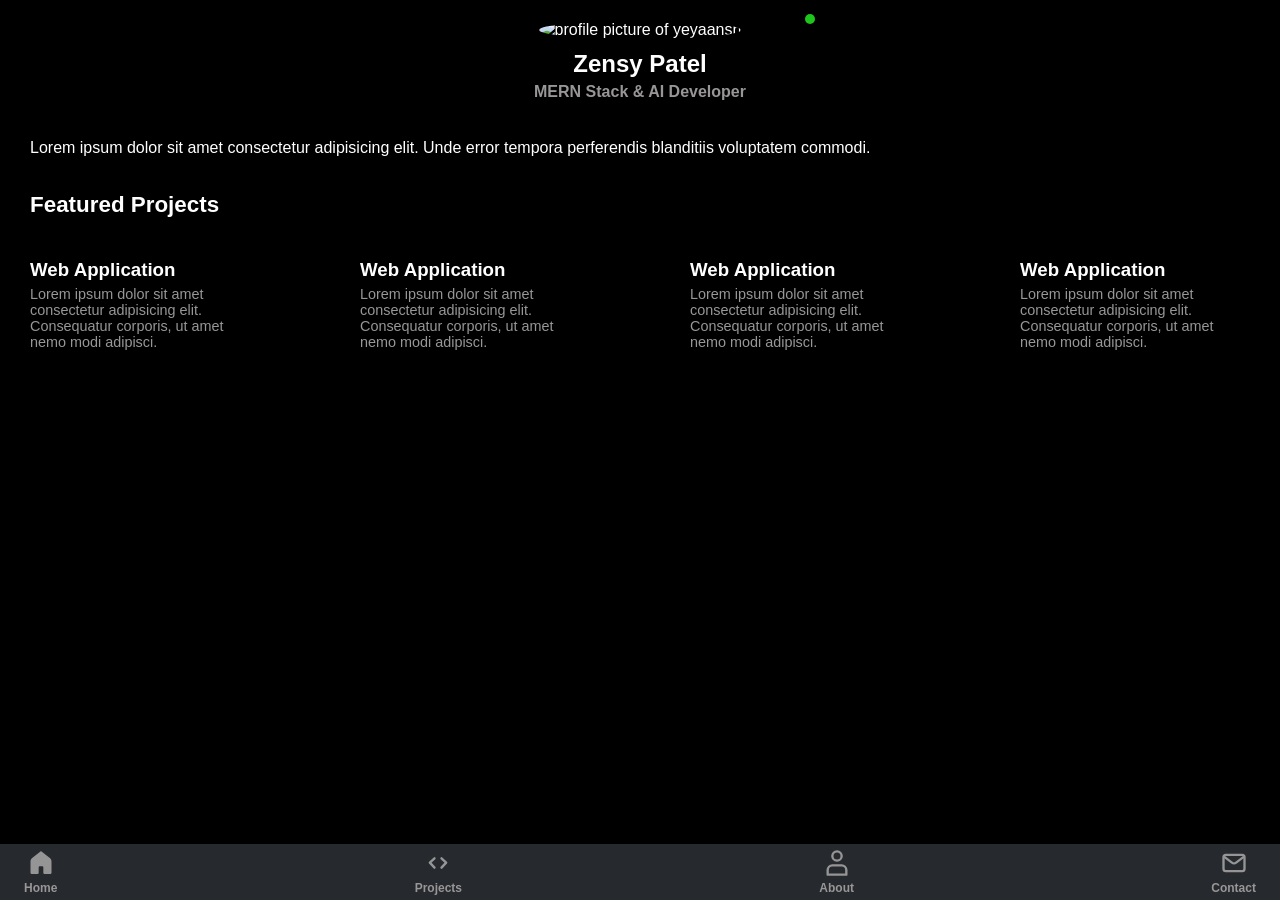
==== index.html @ c6300359 "raw code of portfolio" ====
<!DOCTYPE html>
<html lang="en">
  <head>
    <meta charset="UTF-8" />
    <meta name="viewport" content="width=device-width, initial-scale=1.0" />
    <title>Zensy Portfolio</title>
    <link rel="stylesheet" href="./index.css" />
  </head>
  <body>
    <header>
      <!-- <div>Portfolio</div> -->
    </header>
    <main>
      <div class="portfolio-summary">
        <div class="user-data">
          <div>
            <div class="portfolio-image">
              <img
                src="https://plus.unsplash.com/premium_photo-1688572454849-4348982edf7d?q=80&w=688&auto=format&fit=crop&ixlib=rb-4.1.0&ixid=M3wxMjA3fDB8MHxwaG90by1wYWdlfHx8fGVufDB8fHx8fA%3D%3D"
                alt="profile picture of yeyaansh"
              />
            </div>
            <div class="online"></div>
          </div>
          <h2>Zensy Patel</h2>
          <p>MERN Stack & AI Developer</p>
        </div>

        <div class="portfolio-summary-bio">
          <p>
            Lorem ipsum dolor sit amet consectetur adipisicing elit. Unde error
            tempora perferendis blanditiis voluptatem commodi.
          </p>
        </div>
      </div>
      <div class="featured-projects">
        <h2>Featured Projects</h2>
        <div class="feature-projects-card">
          <div class="featured-card">
            <div>
              <img
                src="https://images.unsplash.com/photo-1498050108023-c5249f4df085?q=80&w=1172&auto=format&fit=crop&ixlib=rb-4.1.0&ixid=M3wxMjA3fDB8MHxwaG90by1wYWdlfHx8fGVufDB8fHx8fA%3D%3D"
                alt=""
              />
            </div>
            <div>
              <h3>Web Application</h3>
              <p>
                Lorem ipsum dolor sit amet consectetur adipisicing elit.
                Consequatur corporis, ut amet nemo modi adipisci.
              </p>
            </div>
          </div>
          <div class="featured-card">
            <div>
              <img
                src="https://images.unsplash.com/photo-1498050108023-c5249f4df085?q=80&w=1172&auto=format&fit=crop&ixlib=rb-4.1.0&ixid=M3wxMjA3fDB8MHxwaG90by1wYWdlfHx8fGVufDB8fHx8fA%3D%3D"
                alt=""
              />
            </div>
            <div>
              <h3>Web Application</h3>
              <p>
                Lorem ipsum dolor sit amet consectetur adipisicing elit.
                Consequatur corporis, ut amet nemo modi adipisci.
              </p>
            </div>
          </div>
          <div class="featured-card">
            <div>
              <img
                src="https://images.unsplash.com/photo-1498050108023-c5249f4df085?q=80&w=1172&auto=format&fit=crop&ixlib=rb-4.1.0&ixid=M3wxMjA3fDB8MHxwaG90by1wYWdlfHx8fGVufDB8fHx8fA%3D%3D"
                alt=""
              />
            </div>
            <div>
              <h3>Web Application</h3>
              <p>
                Lorem ipsum dolor sit amet consectetur adipisicing elit.
                Consequatur corporis, ut amet nemo modi adipisci.
              </p>
            </div>
          </div>
          <div class="featured-card">
            <div>
              <img
                src="https://images.unsplash.com/photo-1498050108023-c5249f4df085?q=80&w=1172&auto=format&fit=crop&ixlib=rb-4.1.0&ixid=M3wxMjA3fDB8MHxwaG90by1wYWdlfHx8fGVufDB8fHx8fA%3D%3D"
                alt=""
              />
            </div>
            <div>
              <h3>Web Application</h3>
              <p>
                Lorem ipsum dolor sit amet consectetur adipisicing elit.
                Consequatur corporis, ut amet nemo modi adipisci.
              </p>
            </div>
          </div>
        </div>
      </div>
      <!-- <div class="my-skills">
        <h2>My Skills</h2>
        <div class="skill-card">
          <img src="./images/html.svg" alt="html icon">
          <p>HTML 5</p>
          <span></span>
        </div>
      </div> -->

      <nav>
        <div>
          <a href="./index.html"
            ><div class="nav-bar-card">
              <img src="./images/home.svg" alt="" />
              <p>Home</p>
            </div></a
          >

          <a href="./assets/projects.html"
            ><div class="nav-bar-card">
              <img src="./images/projects.svg" alt="" />
              <p>Projects</p>
            </div></a
          >

          <a href="./assets/about-me.html"
            ><div class="nav-bar-card">
              <img src="./images/about.svg" alt="" />
              <p>About</p>
            </div></a
          >

          <a href="./assets/contact-me.html"
            ><div class="nav-bar-card">
              <img src="./images/contact.svg" alt="" />
              <p>Contact</p>
            </div></a
          >
        </div>
      </nav>
    </main>
    <footer></footer>
  </body>
</html>
---- index.css ----
* {
  margin: 0;
  padding: 0;
  box-sizing: border-box;
}

body {
  /* background-color: #1d1c1c; */
  /* background-color: #0a0a0a; */
  /* background-color: #ac6363; */
  background-color: black;
  color: white;
  font-family: sans-serif;
  margin: 5px 30px;
}

main {
  padding-bottom: 5rem;
}

header {
  display: flex;
  justify-content: center;
  margin-bottom: 15px;
}

a {
  text-decoration: none;
}

.online {
  width: 10px;
  height: 10px;
  background-color: rgb(29, 197, 29);
  border-radius: 50%;
  position: absolute;
  bottom: 1rem;
  right: 34vw;
}

.portfolio-summary {
  /* background-color: green; */
  position: relative;
  display: flex;
  flex-direction: column;
  justify-content: center;
  justify-items: center;
  text-align: center;
  gap: 15px;
  margin-bottom: 2rem;
}

.portfolio-summary img {
  width: 100px;
  height: 100px;
  object-fit: cover;
  border: 1px solid black;
  border-radius: 50%;
}

.portfolio-summary .user-data {
  position: relative;
}

.portfolio-summary h2 {
  margin-bottom: 5px;
}

.portfolio-summary-bio {
  line-height: 1.5;
  text-align: justify;
}

.portfolio-image {
  margin-bottom: 10px;
}
.user-data {
  margin-bottom: 20px;
}

.user-data > div {
  position: relative;
}

.user-data p {
  color: #989696;
  font-weight: bold;
}

.featured-projects {
  margin-bottom: 5rem;
}

.featured-projects > h2 {
  font-size: 1.4rem;
  margin-bottom: 15px;
}

.feature-projects-card {
  display: flex;
  justify-content: space-between;
  overflow: scroll;

  gap: 1rem;
}

.feature-projects-card::-webkit-scrollbar {
  display: none;
}

.featured-card {
  width: 230px;
  display: flex;
  flex-direction: column;
  gap: 8px;
}

.featured-card img {
  width: 230px;
  height: 200 px;
  object-fit: cover;
  border-radius: 8px;
}

.featured-card h3 {
  font-weight: bold;
  margin-bottom: 5px;
}

.featured-card p {
  margin-top: 3px;
  font-size: 0.9rem;
  line-height: 1rem;
  color: #989696;
  /* text-align: start/; */
}

/* .my-skills{
  margin-top: 20px;
}

.my-skills h2{
  margin-bottom: 20px;
}

.skill-card{
 width: 150px;
 height: 140px;
 border-radius: 8px;
 text-align: center;
 padding: 15px 0;
 color: chocolate;
 background-color: black;
}


.skill-card img{
  width: 80px;
  height: 80px;
 filter: brightness(0) saturate(100%) invert(83%) sepia(95%) saturate(1661%) hue-rotate(8deg) brightness(110%) contrast(105%);
} */
nav {
  position: relative;
}

nav > div {
  display: flex;
  background-color: #26292e;
  justify-content: space-between;
  position: fixed;
  left: 0;
  right: 0;
  bottom: 0;
  padding: 0 1.5rem;
}

.nav-bar-card {
  /* display: flex;
  flex-direction: column; */
  text-align: center;
  padding: 5px 0;
}

.nav-bar-card img {
  width: 28px;
  height: 28px;
  filter: brightness(0) saturate(100%) invert(45%) sepia(59%) saturate(0%)
    hue-rotate(202deg) brightness(112%) contrast(122%);
}

.nav-bar-card p {
  font-size: 0.75rem;
  font-weight: bold;
  color: #989696;
}

/* Projects Page - CSS for POROJECT PAGE   */

/* 
.projects-page-heading{
  width: 100vw;
  text-align: center;
  padding: .5rem 0 .8rem 0;

  background-color: blue;
  border-bottom: 1px solid rgb(103, 98, 98);
  font-size: 1.2rem;
  font-weight: bold;
} */

.featured-projects-page {
  display: flex;
  flex-direction: column;
  gap: 2rem;
}

.featured-project-heading {
  margin: 0.8rem 0;
  font-weight: bold;
}

.featured-projects-page-card {
  background-color: rgb(39, 38, 65);
  padding: 0 0 20px 0;
  border-radius: 8px;
}

.featured-projects-page-card img {
  width: 100%;
  height: 220px;
  object-fit: cover;
  /* border-radius: 8px; */
  border-top-right-radius: 8px;
  border-top-left-radius: 8px;
}

.featured-projects-page-card h3 {
  margin: 0 10px;
  font-size: 1.4rem;
}
.featured-projects-page-card p {
  color: #989696;
  margin: 0 10px 0.7rem 10px;
}

.featured-projects-page-card span {
  background-color: rgb(153, 57, 57);
  padding: 5px 15px;
  font-size: 0.8rem;
  font-weight: bold;
  border-radius: 8px;
  margin: 0 10px;
}

.featured-projects-page-card-span {
  display: flex;
  flex-wrap: wrap;
  justify-content: space-between;
}

.featured-projects-page-card-nav {
  background-color: green;
  padding: 8px 25px;
  margin: 0 10px;
  font-weight: bold;
  border-radius: 12px;
  font-size: 1.15rem;
  text-align: center;
  margin-top: 0.7rem;
}

/* About Me Page -- CSS For ABOUT ME */

.download-resume-section {
  display: flex;
  justify-content: center;
  padding: 0.8rem 0.5rem;
  gap: 5rem;
  border-bottom: 1px solid #262627;
  margin-bottom: 1rem;
}

.download-resume-section > div {
  font-size: 1.3rem;
  font-weight: bold;
}

.download-resume-section img {
  width: 25px;
  height: 25px;
  filter: brightness(0) saturate(100%) invert(76%) sepia(57%) saturate(6027%)
    hue-rotate(80deg) brightness(102%) contrast(89%);
}

.about-me-profile-section {
  margin-top: 2rem;
  text-align: center;
  margin-bottom: 2rem;
}

.about-me-portfolio-image {
  margin-bottom: 0.3rem;
}

.about-me-portfolio-image img {
  width: 120px;
  height: 120px;
  object-fit: cover;
  border-radius: 50%;
  border: 3px solid #1dc51d;
}
.about-me-profile-section h2 {
  margin-bottom: 0.1rem;
}
.about-me-profile-section p {
  color: #c2bfbf;
  font-weight: bold;
}

.about-me-page-skills-section {
  display: flex;
  flex-direction: column;
  margin-bottom: 1.5rem;
}
.about-me-page-skills-section h3 {
  margin-bottom: 0.6rem;
  font-size: 1.25rem;
}

.about-me-page-skills-section div {
  display: flex;
  flex-wrap: wrap;
  gap: 0.8rem;
}

.about-me-page-skills-section span {
  padding: 5px 15px;
  background-color: #262627;
  border-radius: 8px;
  font-size: 0.8rem;
  font-weight: bold;
}

.about-me-page-experience-section {
  margin-bottom: 1.5rem;
}
.about-me-page-experience-section h3 {
  margin-bottom: 0.6rem;
}

.about-me-page-experience-section h4 {
  margin-bottom: 0.3rem;
}
.about-me-page-experience-section-card p {
  color: #c2bfbf;
  font-size: 0.85rem;
}

.about-me-page-experience-section-card {
  background-color: #262627;
  border-radius: 8px;
  margin-bottom: 0.8rem;
  padding: 0.3rem 0.5rem;
}

.about-me-page-philosophy-section h3 {
  margin-bottom: 0.6rem;
}
.about-me-page-philosophy-section p {
  color: #c2bfbf;
  font-size: 0.95rem;
}

/* Contact Page -- CSS for  CONTACT ME */

.contact-me-page-section {
  color: #c2bfbf;
  margin-top: 2rem;
}

.contact-me-page-section h3 {
  color: white;
  font-size: 1.8rem;
  margin-bottom: 0.6rem;
}

.contact-me-page-section p {
  font-size: 0.95rem;
}

.contact-me-page-section-get-in-touch {
  margin-bottom: 1.5rem;
}
.contact-me-page-section-get-in-touch > div {
  margin-bottom: 1.2rem;
}

.contact-me-page-section-get-in-touch-form form {
  display: flex;
  flex-direction: column;
  gap: 1rem;
}

.contact-me-page-section input {
  background-color: #262627;
  height: 40px;
  border: none;
  padding: 0 0 0 0.5rem;
  border-radius: 10px;
  color: white;
}

.contact-me-page-section textarea {
  background-color: #262627;
  height: 140px;
  border: none;
  padding: 0.5rem;
  border-radius: 10px;
  color: #ffffff;
}

.contact-me-page-section button {
  background-color: #1dc51d;
  border: transparent;
  height: 2.6rem;
  border-radius: 15px;
  font-size: 1.1rem;
  font-weight: bold;
}

/* .contact-me-page-section-connect-with-me {

} */
.contact-me-page-section-connect-with-me-card {
  /* position: relative; */
  background-color: #262627;
  border-radius: 8px;
  padding: 0.7rem 0.8rem;
  margin-bottom: 0.8rem;
}

.contact-me-page-section-connect-with-me-card > div {
  display: flex;
  justify-content: space-between;
  align-items: center;
  /* padding-top: .2rem; */
}
.contact-me-page-section-connect-with-me-card > div > div {
  display: flex;
  gap: 1rem;
  align-items: center;
}
.contact-me-page-section-connect-with-me-card > div > div > span {
  background-color: #1e1e1f;
  padding: 0.15rem 0.35rem 0 0.35rem;
  border-radius: 8px;
}
.contact-me-page-section-connect-with-me-card > div > div div {
  position: relative;
  bottom: 0.1rem;
}

.contact-me-page-section-connect-with-me-card > div div {
  font-size: 1.1rem;
  /* font-weight: bold; */
  color: white;
  /* align-items: center; */
}
.contact-me-page-section-connect-with-me-card > div > span {
  position: relative;
  top: 0.3rem;
}
/* 
.about-me-page-experience-section-card span{
  width: 40px;
  height: 40px;
} */

.contact-me-page-section-connect-with-me-card img {
  width: 30px;
  height: 30px;
  object-fit: cover;
  object-position: center;

  filter: brightness(0) saturate(100%) invert(100%) sepia(0%) saturate(16%)
    hue-rotate(312deg) brightness(105%) contrast(100%);
}

#contact-metwitter-img {
  width: 20px;
  height: 20px;
}
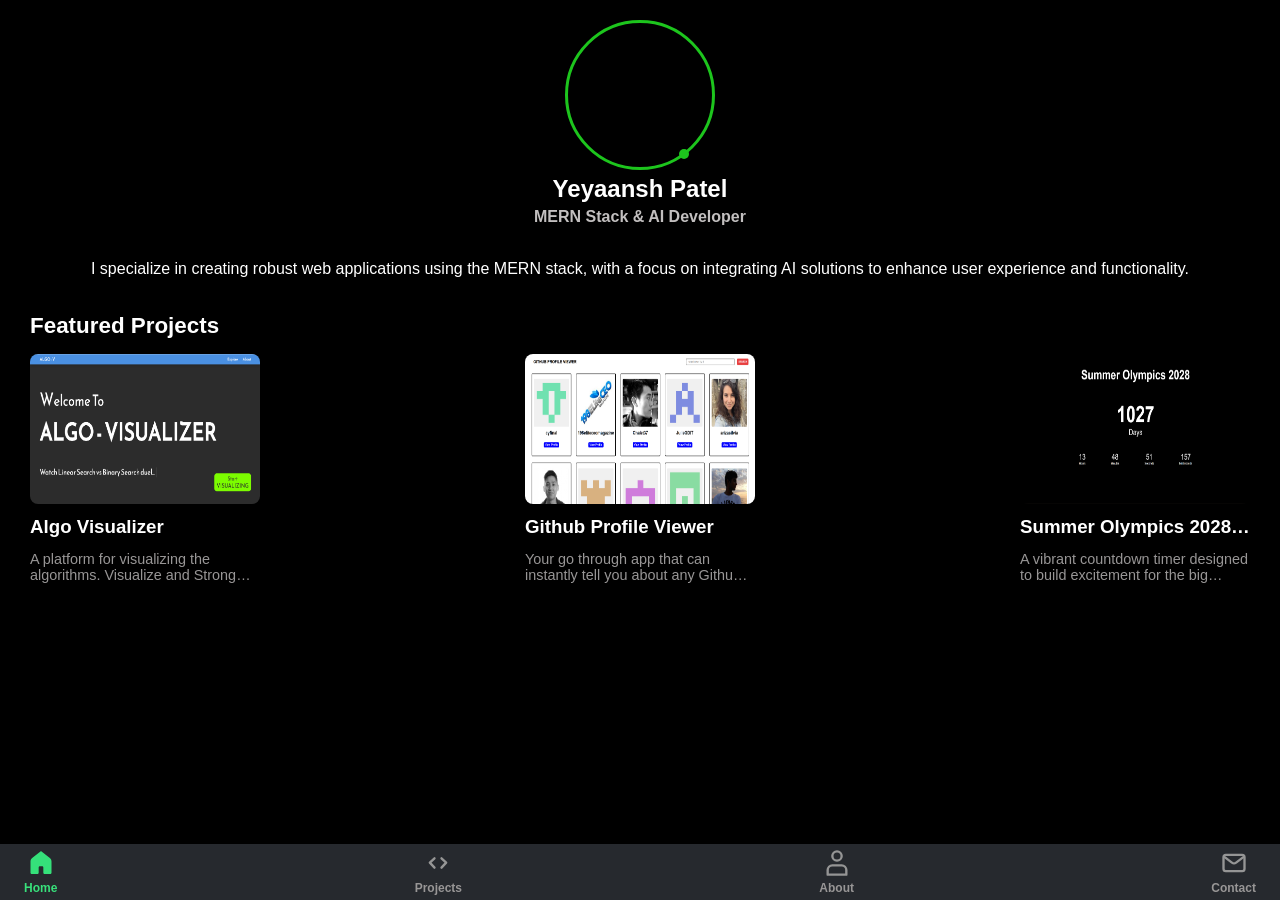
==== commit d8b07b3c: "Mobile View Done" ====
--- a/index.html
+++ b/index.html
@@ -14,22 +14,18 @@
       <div class="portfolio-summary">
         <div class="user-data">
           <div>
-            <div class="portfolio-image">
-              <img
-                src="https://plus.unsplash.com/premium_photo-1688572454849-4348982edf7d?q=80&w=688&auto=format&fit=crop&ixlib=rb-4.1.0&ixid=M3wxMjA3fDB8MHxwaG90by1wYWdlfHx8fGVufDB8fHx8fA%3D%3D"
-                alt="profile picture of yeyaansh"
-              />
-            </div>
+            <div class="portfolio-image"></div>
             <div class="online"></div>
           </div>
-          <h2>Zensy Patel</h2>
+          <h2>Yeyaansh Patel</h2>
           <p>MERN Stack & AI Developer</p>
         </div>
 
         <div class="portfolio-summary-bio">
           <p>
-            Lorem ipsum dolor sit amet consectetur adipisicing elit. Unde error
-            tempora perferendis blanditiis voluptatem commodi.
+            I specialize in creating robust web applications using the MERN
+            stack, with a focus on integrating AI solutions to enhance user
+            experience and functionality.
           </p>
         </div>
       </div>
@@ -38,61 +34,35 @@
         <div class="feature-projects-card">
           <div class="featured-card">
             <div>
-              <img
-                src="https://images.unsplash.com/photo-1498050108023-c5249f4df085?q=80&w=1172&auto=format&fit=crop&ixlib=rb-4.1.0&ixid=M3wxMjA3fDB8MHxwaG90by1wYWdlfHx8fGVufDB8fHx8fA%3D%3D"
-                alt=""
-              />
+              <img src="./images/algov_thumbnail.png" alt="" />
             </div>
             <div>
-              <h3>Web Application</h3>
+              <h3>Algo Visualizer</h3>
               <p>
-                Lorem ipsum dolor sit amet consectetur adipisicing elit.
-                Consequatur corporis, ut amet nemo modi adipisci.
+                A platform for visualizing the algorithms. Visualize and Strong
+                your Concepts.
               </p>
             </div>
           </div>
           <div class="featured-card">
             <div>
-              <img
-                src="https://images.unsplash.com/photo-1498050108023-c5249f4df085?q=80&w=1172&auto=format&fit=crop&ixlib=rb-4.1.0&ixid=M3wxMjA3fDB8MHxwaG90by1wYWdlfHx8fGVufDB8fHx8fA%3D%3D"
-                alt=""
-              />
+              <img src="./images/github_thumbnail.png" alt="" />
             </div>
             <div>
-              <h3>Web Application</h3>
+              <h3>Github Profile Viewer</h3>
               <p>
-                Lorem ipsum dolor sit amet consectetur adipisicing elit.
-                Consequatur corporis, ut amet nemo modi adipisci.
+                Your go through app that can instantly tell you about any Github User using their ID.
               </p>
             </div>
           </div>
           <div class="featured-card">
             <div>
-              <img
-                src="https://images.unsplash.com/photo-1498050108023-c5249f4df085?q=80&w=1172&auto=format&fit=crop&ixlib=rb-4.1.0&ixid=M3wxMjA3fDB8MHxwaG90by1wYWdlfHx8fGVufDB8fHx8fA%3D%3D"
-                alt=""
-              />
+              <img src="./images/olympics_thumbnail.png" alt="" />
             </div>
             <div>
-              <h3>Web Application</h3>
+              <h3>Summer Olympics 2028 Timer</h3>
               <p>
-                Lorem ipsum dolor sit amet consectetur adipisicing elit.
-                Consequatur corporis, ut amet nemo modi adipisci.
-              </p>
-            </div>
-          </div>
-          <div class="featured-card">
-            <div>
-              <img
-                src="https://images.unsplash.com/photo-1498050108023-c5249f4df085?q=80&w=1172&auto=format&fit=crop&ixlib=rb-4.1.0&ixid=M3wxMjA3fDB8MHxwaG90by1wYWdlfHx8fGVufDB8fHx8fA%3D%3D"
-                alt=""
-              />
-            </div>
-            <div>
-              <h3>Web Application</h3>
-              <p>
-                Lorem ipsum dolor sit amet consectetur adipisicing elit.
-                Consequatur corporis, ut amet nemo modi adipisci.
+                A vibrant countdown timer designed to build excitement for the big event.
               </p>
             </div>
           </div>
@@ -111,8 +81,16 @@
         <div>
           <a href="./index.html"
             ><div class="nav-bar-card">
-              <img src="./images/home.svg" alt="" />
-              <p>Home</p>
+              <img
+                style="
+                  filter: brightness(0) saturate(100%) invert(99%) sepia(36%)
+                    saturate(4244%) hue-rotate(65deg) brightness(100%)
+                    contrast(76%);
+                "
+                src="./images/home.svg"
+                alt=""
+              />
+              <p style="color: #38e07b">Home</p>
             </div></a
           >
 
--- a/index.css
+++ b/index.css
@@ -28,6 +28,10 @@
   text-decoration: none;
 }
 
+header > a > div {
+  color: white;
+}
+
 .online {
   width: 10px;
   height: 10px;
@@ -35,7 +39,7 @@
   border-radius: 50%;
   position: absolute;
   bottom: 1rem;
-  right: 34vw;
+  right: 2vw;
 }
 
 .portfolio-summary {
@@ -68,14 +72,27 @@
 
 .portfolio-summary-bio {
   line-height: 1.5;
-  text-align: justify;
+  text-align: center;
 }
 
 .portfolio-image {
-  margin-bottom: 10px;
-}
+  margin-bottom: .3rem;
+  /* background-color: blue; */
+  width: 150px;
+  height: 150px;
+  border-radius: 50%;
+  object-fit: contain;
+  border: 3px solid #1dc51d;
+  background-position: center;
+  background-size: 220px;
+  background-image: url("https://yeyaansh.com/assets/media/images/2025/09/pofile-img.jpg");
+}
+
 .user-data {
-  margin-bottom: 20px;
+  margin-bottom: 1rem;
+  display: flex;
+  flex-direction: column;
+  align-items: center;
 }
 
 .user-data > div {
@@ -83,7 +100,7 @@
 }
 
 .user-data p {
-  color: #989696;
+  color: #c2bfbf;
   font-weight: bold;
 }
 
@@ -117,14 +134,19 @@
 
 .featured-card img {
   width: 230px;
-  height: 200 px;
-  object-fit: cover;
+  height: 150px;
+  object-fit: fill;
   border-radius: 8px;
 }
 
 .featured-card h3 {
   font-weight: bold;
-  margin-bottom: 5px;
+  margin-bottom: .8rem;
+  text-overflow: ellipsis;
+  overflow: hidden;
+ white-space: nowrap;
+  
+  /* line-clamp: 1; */
 }
 
 .featured-card p {
@@ -132,7 +154,13 @@
   font-size: 0.9rem;
   line-height: 1rem;
   color: #989696;
-  /* text-align: start/; */
+
+  overflow: hidden;
+   text-overflow: ellipsis;
+   display: -webkit-box;
+   -webkit-line-clamp: 2; /* number of lines to show */
+           line-clamp: 2;
+   -webkit-box-orient: vertical;
 }
 
 /* .my-skills{
@@ -220,46 +248,50 @@
 }
 
 .featured-projects-page-card {
-  background-color: rgb(39, 38, 65);
-  padding: 0 0 20px 0;
+  background-color: #211c2c;
+  padding: 5px 5px 20px 5px;
   border-radius: 8px;
 }
 
 .featured-projects-page-card img {
   width: 100%;
-  height: 220px;
-  object-fit: cover;
+  height: 180px;
+  object-fit: fill;
   /* border-radius: 8px; */
   border-top-right-radius: 8px;
   border-top-left-radius: 8px;
+  border-bottom: 1px solid white;
 }
 
 .featured-projects-page-card h3 {
-  margin: 0 10px;
+  margin: 3px 10px;
   font-size: 1.4rem;
 }
 .featured-projects-page-card p {
-  color: #989696;
+  color: #a6a5a5;
   margin: 0 10px 0.7rem 10px;
 }
 
 .featured-projects-page-card span {
-  background-color: rgb(153, 57, 57);
+  background-color: rgb(0, 0, 0);
   padding: 5px 15px;
   font-size: 0.8rem;
   font-weight: bold;
   border-radius: 8px;
   margin: 0 10px;
+  margin-bottom: 5px;
 }
 
 .featured-projects-page-card-span {
   display: flex;
   flex-wrap: wrap;
-  justify-content: space-between;
+  /* justify-content: space-between; */
+  /* gap: .1rem; */
 }
 
 .featured-projects-page-card-nav {
-  background-color: green;
+  background-color: #1dc51d;
+  color: black;
   padding: 8px 25px;
   margin: 0 10px;
   font-weight: bold;
@@ -276,8 +308,8 @@
   justify-content: center;
   padding: 0.8rem 0.5rem;
   gap: 5rem;
-  border-bottom: 1px solid #262627;
-  margin-bottom: 1rem;
+  border-bottom: 2px solid #262627;
+  /* margin-bottom: 1rem; */
 }
 
 .download-resume-section > div {
@@ -296,20 +328,36 @@
   margin-top: 2rem;
   text-align: center;
   margin-bottom: 2rem;
+  display: flex;
+  flex-direction: column;
+  align-items: center;
 }
 
 .about-me-portfolio-image {
   margin-bottom: 0.3rem;
-}
-
-.about-me-portfolio-image img {
+  /* background-color: blue; */
+  width: 150px;
+  height: 150px;
+  border-radius: 50%;
+  object-fit: contain;
+  border: 3px solid #1dc51d;
+  background-position: center;
+  background-size: 220px;
+  background-image: url("./images/yeyaansh-profile.jpg");
+}
+
+/* .about-me-portfolio-image img {
   width: 120px;
   height: 120px;
   object-fit: cover;
   border-radius: 50%;
-  border: 3px solid #1dc51d;
-}
+    border: 3px solid #1dc51d;
+
+
+} */
+
 .about-me-profile-section h2 {
+  margin-top: 0.1rem;
   margin-bottom: 0.1rem;
 }
 .about-me-profile-section p {
